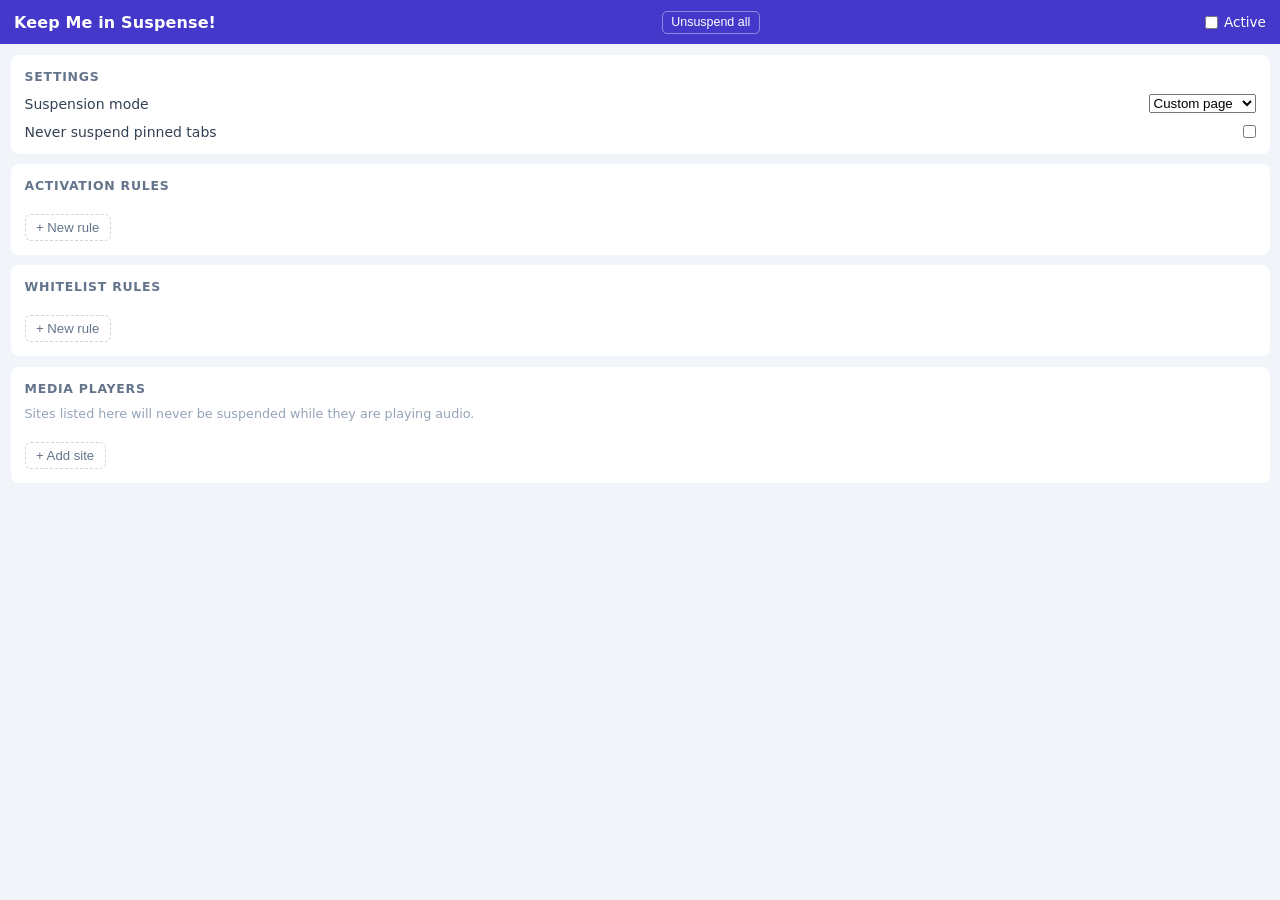
==== code/interface/sidepanel/index.html @ d299da0e "Initial commit — migrated from Windows" ====
<!DOCTYPE html>
<html lang="en">
<head>
  <meta charset="UTF-8" />
  <meta name="viewport" content="width=device-width, initial-scale=1.0" />
  <title>Keep Me in Suspense!</title>
  <link rel="stylesheet" href="index.css" />
  <script src="index.js" type="module"></script>
</head>
<body>
<div class="panel">

  <header class="panel-header">
    <h1 class="panel-title">Keep Me in Suspense!</h1>
    <button class="unsuspend-all-btn" id="unsuspendAllBtn">Unsuspend all</button>
    <label class="master-toggle">
      <input type="checkbox" id="masterEnabled" />
      <span>Active</span>
    </label>
  </header>

  <section class="section">
    <h2 class="section-title">Settings</h2>
    <div class="setting-row">
      <span class="setting-label">Suspension mode</span>
      <select id="suspensionMode">
        <option value="replace">Custom page</option>
        <option value="discard">Native discard</option>
      </select>
    </div>
    <div class="setting-row">
      <span class="setting-label">Never suspend pinned tabs</span>
      <input type="checkbox" id="neverSuspendPinned" />
    </div>
  </section>

  <section class="section">
    <h2 class="section-title">Activation rules</h2>
    <p class="empty-msg hidden" id="activationEmpty">
      No rules. Tabs will not be suspended.
    </p>
    <ul class="rule-list" id="activationList"></ul>
    <button class="add-btn" id="addActivationBtn">+ New rule</button>
    <div class="rule-form hidden" id="activationForm">
      <select id="actType">
        <option value="urlPattern">URL pattern</option>
        <option value="chromeGroup">Chrome group</option>
      </select>
      <input
        type="text"
        id="actPattern"
        class="text-input"
        placeholder="*://example.com/*"
      />
      <input
        type="text"
        id="actGroup"
        class="text-input hidden"
        list="actGroupList"
        placeholder="Group name"
        autocomplete="off"
      />
      <datalist id="actGroupList"></datalist>
      <p class="no-groups-msg hidden" id="actNoGroups">
        No open groups. Rule activates when a group with this name opens.
      </p>
      <div class="delay-row">
        <label for="actDelay">Suspend after</label>
        <input type="number" id="actDelay" min="1" value="5" />
        <span>min</span>
      </div>
      <p class="form-error hidden" id="actError"></p>
      <div class="form-actions">
        <button id="actSave">Add Rule</button>
        <button id="actCancel" class="btn-secondary">Cancel</button>
      </div>
    </div>
  </section>

  <section class="section">
    <h2 class="section-title">Whitelist rules</h2>
    <p class="empty-msg hidden" id="whitelistEmpty">
      No custom rules.
    </p>
    <ul class="rule-list" id="whitelistList"></ul>
    <button class="add-btn" id="addWhitelistBtn">+ New rule</button>
    <div class="rule-form hidden" id="whitelistForm">
      <select id="wlType">
        <option value="urlPattern">URL pattern</option>
        <option value="chromeGroup">Chrome group</option>
      </select>
      <input
        type="text"
        id="wlPattern"
        class="text-input"
        placeholder="*://example.com/*"
      />
      <input
        type="text"
        id="wlGroup"
        class="text-input hidden"
        list="wlGroupList"
        placeholder="Group name"
        autocomplete="off"
      />
      <datalist id="wlGroupList"></datalist>
      <p class="no-groups-msg hidden" id="wlNoGroups">
        No open groups. Rule activates when a group with this name opens.
      </p>
      <label class="checkbox-label">
        <input type="checkbox" id="wlAudible" />
        Only when playing audio
      </label>
      <p class="form-error hidden" id="wlError"></p>
      <div class="form-actions">
        <button id="wlSave">Add Rule</button>
        <button id="wlCancel" class="btn-secondary">Cancel</button>
      </div>
    </div>
  </section>

  <section class="section">
    <h2 class="section-title">Media Players</h2>
    <p class="section-desc">
      Sites listed here will never be suspended while they are playing audio.
    </p>
    <p class="empty-msg hidden" id="mediaEmpty">No media player rules.</p>
    <ul class="rule-list" id="mediaList"></ul>
    <button class="add-btn" id="addMediaBtn">+ Add site</button>
    <div class="rule-form hidden" id="mediaForm">
      <input
        type="text"
        id="mediaDomain"
        class="text-input"
        placeholder="youtube.com"
      />
      <p class="form-hint">
        Tabs on this site won't be suspended while playing audio.
        Enter just the domain, subdomains are matched automatically.
      </p>
      <p class="form-error hidden" id="mediaError"></p>
      <div class="form-actions">
        <button id="mediaSave">Add Rule</button>
        <button id="mediaCancel" class="btn-secondary">Cancel</button>
      </div>
    </div>
  </section>


  <!-- ═══════════════════════════════ TEMPLATES ════════════════════════════════
       These are never rendered - JS clones them to build each rule row. -->

  <!-- Activation rule row (two-line layout: type+delay on top, value below) -->
  <template id="activationRuleTpl">
    <li class="rule-row rule-row-stack">
      <div class="rule-row-top">
        <span class="badge badge-warn js-broken hidden">Not found</span>
        <span class="badge js-type"></span>
        <span class="rule-delay js-delay"></span>
        <button class="delete-btn js-delete" title="Remove rule">✕</button>
      </div>
      <div class="rule-label js-label"></div>
    </li>
  </template>

  <!-- Whitelist rule row (single line: type badge + value + optional badges) -->
  <template id="whitelistRuleTpl">
    <li class="rule-row">
      <div class="rule-info">
        <span class="badge js-type"></span>
        <span class="rule-label js-label"></span>
        <span class="badge badge-warn js-broken hidden">Not found</span>
        <span class="badge badge-aud js-audible hidden">Audible</span>
      </div>
      <button class="delete-btn js-delete" title="Remove rule">✕</button>
    </li>
  </template>

  <!-- Media player rule row (domain label + delete button) -->
  <template id="mediaRuleTpl">
    <li class="rule-row">
      <span class="rule-label js-label"></span>
      <button class="delete-btn js-delete" title="Remove site">✕</button>
    </li>
  </template>

</div>
</body>
</html>
---- code/interface/sidepanel/index.css ----
.hidden { display: none !important; }

*, *::before, *::after {
  box-sizing: border-box;
  margin: 0;
  padding: 0;
}

:root {
  font-size: 0.875rem;
}

body {
  font-family: system-ui, -apple-system, sans-serif;
  font-size: 1rem;
  background: #f1f5f9;
  color: #1e293b;
}

.panel {
  display: flex;
  flex-direction: column;
  min-height: 100vh;
}

/* Header */

.panel-header {
  position: sticky;
  top: 0;
  z-index: 10;
  background: #4338ca;
  color: white;
  display: flex;
  align-items: center;
  justify-content: space-between;
  padding: 0.75rem 1rem;
}

.panel-title {
  font-size: 1.14rem;
  font-weight: 700;
  letter-spacing: 0.01em;
}

.unsuspend-all-btn {
  background: none;
  border: 1px solid rgba(255, 255, 255, 0.4);
  color: white;
  border-radius: 5px;
  padding: 0.25rem 0.6rem;
  font-size: 0.89rem;
  cursor: pointer;
}

.unsuspend-all-btn:hover {
  background: rgba(255, 255, 255, 0.15);
}

.master-toggle {
  display: flex;
  align-items: center;
  gap: 0.4rem;
  cursor: pointer;
  font-size: 0.97rem;
}

/* Sections */

.section {
  background: white;
  margin: 0.75rem 0.75rem 0;
  border-radius: 8px;
  padding: 1rem;
  display: flex;
  flex-direction: column;
  gap: 0.75rem;
}

.section:last-child {
  margin-bottom: 0.75rem;
}

.section-title {
  font-size: 0.89rem;
  font-weight: 700;
  text-transform: uppercase;
  letter-spacing: 0.06em;
  color: #64748b;
}


/* Settings */

.setting-row {
  display: flex;
  align-items: center;
  justify-content: space-between;
  gap: 0.5rem;
}

.setting-label {
  color: #334155;
}

/* Rule list */

.rule-list {
  list-style: none;
  display: flex;
  flex-direction: column;
  gap: 0.4rem;
}

.rule-row {
  display: flex;
  align-items: center;
  justify-content: space-between;
  gap: 0.5rem;
  padding: 0.5rem 0.6rem;
  background: #f8fafc;
  border-radius: 6px;
  border: 1px solid #e2e8f0;
}

.rule-row.rule-broken {
  border-color: #fca5a5;
  background: #fff5f5;
}

.rule-info {
  display: flex;
  align-items: center;
  gap: 0.4rem;
  flex-wrap: wrap;
  min-width: 0;
}

/* Two-row activation rule layout */

.rule-row-stack {
  flex-direction: column;
  align-items: stretch;
  gap: 0.25rem;
}

.rule-row-top {
  display: flex;
  align-items: center;
  gap: 0.4rem;
}

.rule-row-top .delete-btn {
  margin-left: auto;
}

.rule-label {
  font-size: 0.94rem;
  color: #334155;
  word-break: break-all;
}

.rule-delay {
  font-size: 0.89rem;
  color: #94a3b8;
  white-space: nowrap;
}

/* Badges */

.badge {
  font-size: 0.91rem;
  font-weight: 600;
  padding: 0.15rem 0.4rem;
  border-radius: 4px;
  white-space: nowrap;
  background: #e0e7ff;
  color: #3730a3;
}

.badge-warn {
  background: #fee2e2;
  color: #b91c1c;
}

.badge-aud {
  background: #dcfce7;
  color: #166534;
}


/* Buttons */

.delete-btn {
  flex-shrink: 0;
  background: none;
  border: none;
  color: #94a3b8;
  cursor: pointer;
  font-size: 1.03rem;
  padding: 0.1rem 0.25rem;
  border-radius: 4px;
  line-height: 1;
}

.delete-btn:hover {
  color: #ef4444;
  background: #fee2e2;
}

.add-btn {
  align-self: flex-start;
  background: none;
  border: 1px dashed #cbd5e1;
  color: #64748b;
  cursor: pointer;
  font-size: 0.94rem;
  padding: 0.35rem 0.75rem;
  border-radius: 6px;
}

.add-btn:hover {
  border-color: #4338ca;
  color: #4338ca;
}

/* Add-rule form */

.rule-form {
  display: flex;
  flex-direction: column;
  gap: 0.6rem;
  padding: 0.75rem;
  background: #f8fafc;
  border-radius: 6px;
  border: 1px solid #e2e8f0;
}

.rule-form select,
.rule-form .text-input {
  width: 100%;
  padding: 0.4rem 0.5rem;
  border: 1px solid #cbd5e1;
  border-radius: 6px;
  font-size: 0.97rem;
  background: white;
  color: #1e293b;
}

.delay-row {
  display: flex;
  align-items: center;
  gap: 0.5rem;
  font-size: 0.97rem;
  color: #334155;
}

.delay-row input[type="number"] {
  width: 60px;
  padding: 0.35rem 0.4rem;
  border: 1px solid #cbd5e1;
  border-radius: 6px;
  font-size: 0.97rem;
  text-align: center;
}

.checkbox-label {
  display: flex;
  align-items: center;
  gap: 0.4rem;
  font-size: 0.97rem;
  color: #334155;
  cursor: pointer;
}

.form-actions {
  display: flex;
  gap: 0.5rem;
}

.form-actions button {
  padding: 0.4rem 1rem;
  border: none;
  border-radius: 6px;
  font-size: 0.89rem;
  cursor: pointer;
  font-weight: 500;
}

.form-actions button:first-child {
  background: #4338ca;
  color: white;
}

.form-actions button:first-child:hover {
  background: #3730a3;
}

.btn-secondary {
  background: #f1f5f9;
  color: #64748b;
}

.btn-secondary:hover {
  background: #e2e8f0;
}

.form-error {
  font-size: 0.91rem;
  color: #dc2626;
}

.form-hint,
.section-desc {
  font-size: 0.91rem;
  color: #94a3b8;
}

.empty-msg,
.no-groups-msg {
  font-size: 0.94rem;
  color: #94a3b8;
  font-style: italic;
}
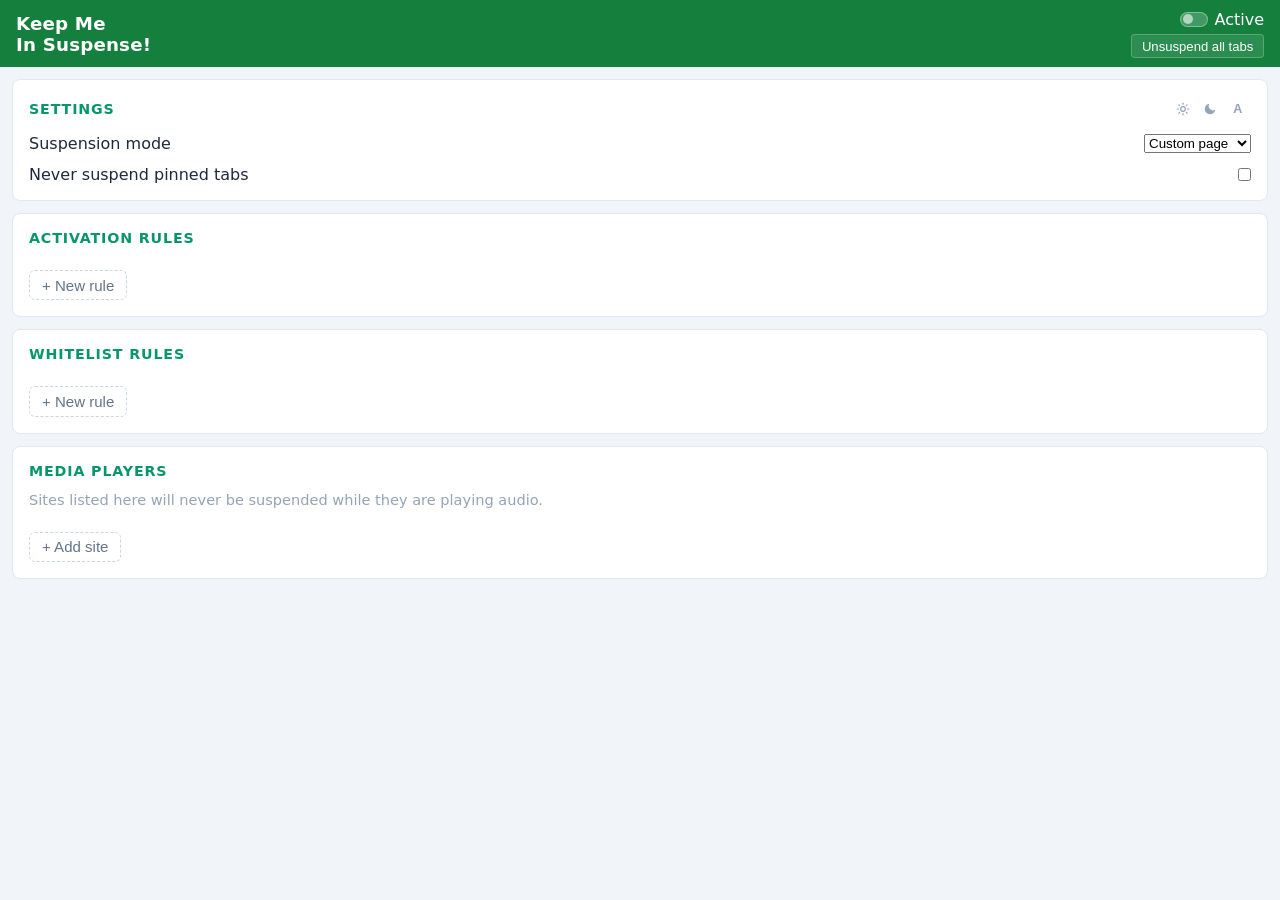
==== commit 824c9329: "UI redesign: green theme, shared vars, popup/sidepanel polish - Add vars.css with full light/dark to" ====
--- a/code/interface/sidepanel/index.html
+++ b/code/interface/sidepanel/index.html
@@ -4,6 +4,8 @@
   <meta charset="UTF-8" />
   <meta name="viewport" content="width=device-width, initial-scale=1.0" />
   <title>Keep Me in Suspense!</title>
+  <link rel="stylesheet" href="../vars.css" />
+  <link rel="stylesheet" href="../shared.css" />
   <link rel="stylesheet" href="index.css" />
   <script src="index.js" type="module"></script>
 </head>
@@ -11,16 +13,42 @@
 <div class="panel">
 
   <header class="panel-header">
-    <h1 class="panel-title">Keep Me in Suspense!</h1>
-    <button class="unsuspend-all-btn" id="unsuspendAllBtn">Unsuspend all</button>
-    <label class="master-toggle">
-      <input type="checkbox" id="masterEnabled" />
-      <span>Active</span>
-    </label>
+    <h1 class="panel-title">Keep Me<br>In Suspense!</h1>
+    <div class="panel-header-right">
+      <label class="master-toggle">
+        <input type="checkbox" id="masterEnabled" />
+        <span class="toggle-track"><span class="toggle-thumb"></span></span>
+        <span class="toggle-label">Active</span>
+      </label>
+      <button class="unsuspend-all-btn" id="unsuspendAllBtn">Unsuspend all tabs</button>
+    </div>
   </header>
 
   <section class="section">
-    <h2 class="section-title">Settings</h2>
+    <div class="section-header">
+      <h2 class="section-title">Settings</h2>
+      <div class="theme-switcher" id="themeSwitcher">
+        <button class="theme-btn" data-theme-value="light" title="Light theme">
+          <svg viewBox="0 0 24 24" fill="none" stroke="currentColor" stroke-width="2" stroke-linecap="round" aria-hidden="true">
+            <circle cx="12" cy="12" r="4"/>
+            <line x1="12" y1="2"     x2="12" y2="4"/>
+            <line x1="12" y1="20"    x2="12" y2="22"/>
+            <line x1="2"  y1="12"    x2="4"  y2="12"/>
+            <line x1="20" y1="12"    x2="22" y2="12"/>
+            <line x1="4.93"  y1="4.93"  x2="6.34"  y2="6.34"/>
+            <line x1="17.66" y1="17.66" x2="19.07" y2="19.07"/>
+            <line x1="4.93"  y1="19.07" x2="6.34"  y2="17.66"/>
+            <line x1="17.66" y1="6.34"  x2="19.07" y2="4.93"/>
+          </svg>
+        </button>
+        <button class="theme-btn" data-theme-value="dark" title="Dark theme">
+          <svg viewBox="0 0 24 24" fill="currentColor" aria-hidden="true">
+            <path d="M21 12.79A9 9 0 1 1 11.21 3 7 7 0 0 0 21 12.79z"/>
+          </svg>
+        </button>
+        <button class="theme-btn" data-theme-value="auto" title="System default">A</button>
+      </div>
+    </div>
     <div class="setting-row">
       <span class="setting-label">Suspension mode</span>
       <select id="suspensionMode">
@@ -44,7 +72,7 @@
     <div class="rule-form hidden" id="activationForm">
       <select id="actType">
         <option value="urlPattern">URL pattern</option>
-        <option value="chromeGroup">Chrome group</option>
+        <option value="tabGroup">Tab Group / Stack</option>
       </select>
       <input
         type="text"
@@ -87,7 +115,7 @@
     <div class="rule-form hidden" id="whitelistForm">
       <select id="wlType">
         <option value="urlPattern">URL pattern</option>
-        <option value="chromeGroup">Chrome group</option>
+        <option value="tabGroup">Tab Group / Stack</option>
       </select>
       <input
         type="text"
--- a/code/interface/vars.css
+++ b/code/interface/vars.css
@@ -0,0 +1,188 @@
+/* ═══════════════════════════════════════════════════════════════
+   vars.css — design tokens for both themes
+   Linked before shared.css and index.css in every HTML page.
+   ═══════════════════════════════════════════════════════════════ */
+
+/* ── Dark theme (default) ───────────────────────────────────── */
+:root {
+  /* Typography */
+  --font-sans: system-ui, -apple-system, sans-serif;
+  --font-mono: ui-monospace, 'Cascadia Code', 'Source Code Pro', Menlo, Consolas, 'Courier New', monospace;
+
+  /* Border radii */
+  --radius-sm: 4px;
+  --radius:    6px;
+  --radius-lg: 8px;
+
+  /* Surfaces */
+  --color-bg:             #0f172a;
+  --color-surface:        #1e293b;
+  --color-surface-raised: #263147;
+  --color-surface-hover:  #2d3e56;
+
+  /* Borders */
+  --color-border:        rgba(148, 163, 184, 0.12);
+  --color-border-strong: rgba(148, 163, 184, 0.22);
+
+  /* Text */
+  --color-text:           #f1f5f9;
+  --color-text-secondary: #94a3b8;
+  --color-text-muted:     #475569;
+
+  /* Accent — vivid green */
+  --color-accent:        #4ade80;
+  --color-accent-hover:  #86efac;
+  --color-accent-subtle: rgba(74, 222, 128, 0.1);
+  --color-accent-border: rgba(74, 222, 128, 0.22);
+  --color-accent-text:   #052e16;
+
+  /* Subheadings — muted green */
+  --color-subhead: #6ee7b7;
+
+  /* Brand title — vivid green on dark header */
+  --color-brand-text: #4ade80;
+
+  /* Header — dark surface */
+  --color-header-bg:        #1e293b;
+  --color-header-text:      #f1f5f9;
+  --color-header-border:    rgba(148, 163, 184, 0.25);
+  --color-header-hover:     rgba(148, 163, 184, 0.1);
+  --color-header-separator: rgba(148, 163, 184, 0.12);
+
+  /* Success — teal (distinct from accent green) */
+  --color-success:        #2dd4bf;
+  --color-success-subtle: rgba(45, 212, 191, 0.08);
+  --color-success-border: rgba(45, 212, 191, 0.25);
+
+  /* Danger — red */
+  --color-danger:        #f87171;
+  --color-danger-hover:  #fca5a5;
+  --color-danger-subtle: rgba(248, 113, 113, 0.08);
+  --color-danger-border: rgba(248, 113, 113, 0.25);
+
+  /* Toggle */
+  --color-toggle-track:           rgba(148, 163, 184, 0.15);
+  --color-toggle-track-border:    rgba(148, 163, 184, 0.25);
+  --color-toggle-thumb:           #475569;
+  --color-toggle-track-on:        rgba(74, 222, 128, 0.2);
+  --color-toggle-track-border-on: rgba(74, 222, 128, 0.45);
+  --color-toggle-thumb-on:        #4ade80;
+}
+
+/* ── Light theme — OS preference ───────────────────────────── */
+@media (prefers-color-scheme: light) {
+  :root {
+    --color-bg:             #f1f5f9;
+    --color-surface:        #ffffff;
+    --color-surface-raised: #f8fafc;
+    --color-surface-hover:  #e2e8f0;
+    --color-border:        #e2e8f0;
+    --color-border-strong: #cbd5e1;
+    --color-text:           #1e293b;
+    --color-text-secondary: #64748b;
+    --color-text-muted:     #94a3b8;
+    --color-accent:        #16a34a;
+    --color-accent-hover:  #15803d;
+    --color-accent-subtle: #f0fdf4;
+    --color-accent-border: #86efac;
+    --color-accent-text:   #ffffff;
+    --color-subhead:       #059669;
+    --color-brand-text:    #ffffff;
+    --color-header-bg:        #15803d;
+    --color-header-text:      #ffffff;
+    --color-header-border:    rgba(255, 255, 255, 0.4);
+    --color-header-hover:     rgba(255, 255, 255, 0.15);
+    --color-header-separator: transparent;
+    --color-success:        #0d9488;
+    --color-success-subtle: #f0fdfa;
+    --color-success-border: #99f6e4;
+    --color-danger:        #dc2626;
+    --color-danger-hover:  #b91c1c;
+    --color-danger-subtle: #fef2f2;
+    --color-danger-border: #fca5a5;
+    --color-toggle-track:           rgba(255, 255, 255, 0.2);
+    --color-toggle-track-border:    rgba(255, 255, 255, 0.35);
+    --color-toggle-thumb:           rgba(255, 255, 255, 0.6);
+    --color-toggle-track-on:        rgba(255, 255, 255, 0.3);
+    --color-toggle-track-border-on: rgba(255, 255, 255, 0.65);
+    --color-toggle-thumb-on:        #ffffff;
+  }
+}
+
+/* ── Light theme — manual override (in-app toggle) ──────────── */
+/* html[data-theme="light"] has higher specificity than :root,   */
+/* so it wins over both the dark default and the OS media query. */
+html[data-theme="light"] {
+  --color-bg:             #f1f5f9;
+  --color-surface:        #ffffff;
+  --color-surface-raised: #f8fafc;
+  --color-surface-hover:  #e2e8f0;
+  --color-border:        #e2e8f0;
+  --color-border-strong: #cbd5e1;
+  --color-text:           #1e293b;
+  --color-text-secondary: #64748b;
+  --color-text-muted:     #94a3b8;
+  --color-accent:        #16a34a;
+  --color-accent-hover:  #15803d;
+  --color-accent-subtle: #f0fdf4;
+  --color-accent-border: #86efac;
+  --color-accent-text:   #ffffff;
+  --color-subhead:       #059669;
+  --color-brand-text:    #ffffff;
+  --color-header-bg:        #15803d;
+  --color-header-text:      #ffffff;
+  --color-header-border:    rgba(255, 255, 255, 0.4);
+  --color-header-hover:     rgba(255, 255, 255, 0.15);
+  --color-header-separator: transparent;
+  --color-success:        #0d9488;
+  --color-success-subtle: #f0fdfa;
+  --color-success-border: #99f6e4;
+  --color-danger:        #dc2626;
+  --color-danger-hover:  #b91c1c;
+  --color-danger-subtle: #fef2f2;
+  --color-danger-border: #fca5a5;
+  --color-toggle-track:           rgba(255, 255, 255, 0.2);
+  --color-toggle-track-border:    rgba(255, 255, 255, 0.35);
+  --color-toggle-thumb:           rgba(255, 255, 255, 0.6);
+  --color-toggle-track-on:        rgba(255, 255, 255, 0.3);
+  --color-toggle-track-border-on: rgba(255, 255, 255, 0.65);
+  --color-toggle-thumb-on:        #ffffff;
+}
+
+/* ── Dark theme — manual override (forces dark on light OS) ─── */
+html[data-theme="dark"] {
+  --color-bg:             #0f172a;
+  --color-surface:        #1e293b;
+  --color-surface-raised: #263147;
+  --color-surface-hover:  #2d3e56;
+  --color-border:        rgba(148, 163, 184, 0.12);
+  --color-border-strong: rgba(148, 163, 184, 0.22);
+  --color-text:           #f1f5f9;
+  --color-text-secondary: #94a3b8;
+  --color-text-muted:     #475569;
+  --color-accent:        #4ade80;
+  --color-accent-hover:  #86efac;
+  --color-accent-subtle: rgba(74, 222, 128, 0.1);
+  --color-accent-border: rgba(74, 222, 128, 0.22);
+  --color-accent-text:   #052e16;
+  --color-subhead:       #6ee7b7;
+  --color-brand-text:    #4ade80;
+  --color-header-bg:        #1e293b;
+  --color-header-text:      #f1f5f9;
+  --color-header-border:    rgba(148, 163, 184, 0.25);
+  --color-header-hover:     rgba(148, 163, 184, 0.1);
+  --color-header-separator: rgba(148, 163, 184, 0.12);
+  --color-success:        #2dd4bf;
+  --color-success-subtle: rgba(45, 212, 191, 0.08);
+  --color-success-border: rgba(45, 212, 191, 0.25);
+  --color-danger:        #f87171;
+  --color-danger-hover:  #fca5a5;
+  --color-danger-subtle: rgba(248, 113, 113, 0.08);
+  --color-danger-border: rgba(248, 113, 113, 0.25);
+  --color-toggle-track:           rgba(148, 163, 184, 0.15);
+  --color-toggle-track-border:    rgba(148, 163, 184, 0.25);
+  --color-toggle-thumb:           #475569;
+  --color-toggle-track-on:        rgba(74, 222, 128, 0.2);
+  --color-toggle-track-border-on: rgba(74, 222, 128, 0.45);
+  --color-toggle-thumb-on:        #4ade80;
+}
--- a/code/interface/shared.css
+++ b/code/interface/shared.css
@@ -0,0 +1,69 @@
+/* ═══════════════════════════════════════════════════════════════
+   shared.css — structural styles common to popup and sidepanel
+   ═══════════════════════════════════════════════════════════════ */
+
+.hidden { display: none !important; }
+
+*, *::before, *::after {
+  box-sizing: border-box;
+  margin: 0;
+  padding: 0;
+}
+
+body {
+  font-family: var(--font-sans);
+  font-size: 1rem;
+  background: var(--color-bg);
+  color: var(--color-text);
+}
+
+/* ── Toggle switch ──────────────────────────────────────────── */
+
+.master-toggle {
+  display: flex;
+  align-items: center;
+  gap: 0.4rem;
+  cursor: pointer;
+  user-select: none;
+}
+
+.master-toggle input[type="checkbox"] {
+  position: absolute;
+  opacity: 0;
+  width: 0;
+  height: 0;
+  pointer-events: none;
+}
+
+.toggle-track {
+  display: inline-flex;
+  align-items: center;
+  width: 28px;
+  height: 15px;
+  background: var(--color-toggle-track);
+  border: 1px solid var(--color-toggle-track-border);
+  border-radius: 99px;
+  position: relative;
+  transition: background 140ms ease, border-color 140ms ease;
+  flex-shrink: 0;
+}
+
+.toggle-thumb {
+  position: absolute;
+  left: 2px;
+  width: 10px;
+  height: 10px;
+  border-radius: 50%;
+  background: var(--color-toggle-thumb);
+  transition: transform 140ms ease, background 140ms ease;
+}
+
+.master-toggle input:checked ~ .toggle-track {
+  background: var(--color-toggle-track-on);
+  border-color: var(--color-toggle-track-border-on);
+}
+
+.master-toggle input:checked ~ .toggle-track .toggle-thumb {
+  transform: translateX(13px);
+  background: var(--color-toggle-thumb-on);
+}
--- a/code/interface/sidepanel/index.css
+++ b/code/interface/sidepanel/index.css
@@ -1,76 +1,63 @@
-.hidden { display: none !important; }
-
-*, *::before, *::after {
-  box-sizing: border-box;
-  margin: 0;
-  padding: 0;
-}
-
-:root {
-  font-size: 0.875rem;
-}
-
-body {
-  font-family: system-ui, -apple-system, sans-serif;
-  font-size: 1rem;
-  background: #f1f5f9;
-  color: #1e293b;
-}
-
 .panel {
   display: flex;
   flex-direction: column;
   min-height: 100vh;
 }
 
-/* Header */
+/* ── Header ─────────────────────────────────────────────────── */
 
 .panel-header {
   position: sticky;
   top: 0;
   z-index: 10;
-  background: #4338ca;
-  color: white;
-  display: flex;
+  background: var(--color-header-bg);
+  color: var(--color-header-text);
+  display: flex;
+  flex-direction: row;
   align-items: center;
   justify-content: space-between;
-  padding: 0.75rem 1rem;
+  padding: 0.6rem 1rem 0.5rem;
+  gap: 0.75rem;
+  border-bottom: 1px solid var(--color-header-separator);
+}
+
+.panel-header-right {
+  display: flex;
+  flex-direction: column;
+  align-items: flex-end;
+  gap: 0.35rem;
+  flex-shrink: 0;
 }
 
 .panel-title {
   font-size: 1.14rem;
   font-weight: 700;
   letter-spacing: 0.01em;
+  color: var(--color-brand-text);
 }
 
 .unsuspend-all-btn {
-  background: none;
-  border: 1px solid rgba(255, 255, 255, 0.4);
-  color: white;
-  border-radius: 5px;
-  padding: 0.25rem 0.6rem;
-  font-size: 0.89rem;
+  background: rgba(255, 255, 255, 0.1);
+  border: 1px solid rgba(255, 255, 255, 0.22);
+  color: var(--color-header-text);
+  border-radius: var(--radius-sm);
+  padding: 0.22rem 0.6rem;
+  font-size: 0.82rem;
   cursor: pointer;
 }
 
 .unsuspend-all-btn:hover {
-  background: rgba(255, 255, 255, 0.15);
-}
-
-.master-toggle {
-  display: flex;
-  align-items: center;
-  gap: 0.4rem;
-  cursor: pointer;
-  font-size: 0.97rem;
-}
-
-/* Sections */
+  background: rgba(255, 255, 255, 0.18);
+  border-color: rgba(255, 255, 255, 0.35);
+}
+
+/* ── Sections ────────────────────────────────────────────────── */
 
 .section {
-  background: white;
+  background: var(--color-surface);
   margin: 0.75rem 0.75rem 0;
-  border-radius: 8px;
+  border-radius: var(--radius-lg);
+  border: 1px solid var(--color-border);
   padding: 1rem;
   display: flex;
   flex-direction: column;
@@ -79,6 +66,12 @@
 
 .section:last-child {
   margin-bottom: 0.75rem;
+}
+
+.section-header {
+  display: flex;
+  align-items: center;
+  justify-content: space-between;
 }
 
 .section-title {
@@ -86,11 +79,57 @@
   font-weight: 700;
   text-transform: uppercase;
   letter-spacing: 0.06em;
-  color: #64748b;
-}
-
-
-/* Settings */
+  color: var(--color-subhead);
+}
+
+/* ── Theme switcher ──────────────────────────────────────────── */
+
+.theme-switcher {
+  display: flex;
+  gap: 0.1rem;
+}
+
+.theme-btn {
+  display: flex;
+  align-items: center;
+  justify-content: center;
+  width: 26px;
+  height: 26px;
+  background: none;
+  border: none;
+  cursor: pointer;
+  border-radius: var(--radius-sm);
+  color: var(--color-text-muted);
+  transition: color 120ms ease, background 120ms ease;
+  user-select: none;
+  flex-shrink: 0;
+}
+
+.theme-btn svg {
+  width: 14px;
+  height: 14px;
+  display: block;
+  flex-shrink: 0;
+}
+
+.theme-btn[data-theme-value="auto"] {
+  font-size: 0.78rem;
+  font-weight: 700;
+  letter-spacing: 0.02em;
+  line-height: 1;
+}
+
+.theme-btn:hover {
+  color: var(--color-text-secondary);
+  background: var(--color-surface-raised);
+}
+
+.theme-btn.active {
+  color: var(--color-accent);
+  background: var(--color-accent-subtle);
+}
+
+/* ── Settings ────────────────────────────────────────────────── */
 
 .setting-row {
   display: flex;
@@ -100,10 +139,10 @@
 }
 
 .setting-label {
-  color: #334155;
-}
-
-/* Rule list */
+  color: var(--color-text);
+}
+
+/* ── Rule list ───────────────────────────────────────────────── */
 
 .rule-list {
   list-style: none;
@@ -118,14 +157,14 @@
   justify-content: space-between;
   gap: 0.5rem;
   padding: 0.5rem 0.6rem;
-  background: #f8fafc;
-  border-radius: 6px;
-  border: 1px solid #e2e8f0;
+  background: var(--color-surface-raised);
+  border-radius: var(--radius);
+  border: 1px solid var(--color-border);
 }
 
 .rule-row.rule-broken {
-  border-color: #fca5a5;
-  background: #fff5f5;
+  border-color: var(--color-danger-border);
+  background: var(--color-danger-subtle);
 }
 
 .rule-info {
@@ -136,8 +175,6 @@
   min-width: 0;
 }
 
-/* Two-row activation rule layout */
-
 .rule-row-stack {
   flex-direction: column;
   align-items: stretch;
@@ -155,96 +192,101 @@
 }
 
 .rule-label {
-  font-size: 0.94rem;
-  color: #334155;
+  font-size: 0.88rem;
+  font-family: var(--font-mono);
+  color: var(--color-text);
   word-break: break-all;
 }
 
 .rule-delay {
   font-size: 0.89rem;
-  color: #94a3b8;
+  color: var(--color-text-muted);
   white-space: nowrap;
 }
 
-/* Badges */
+/* ── Badges ──────────────────────────────────────────────────── */
 
 .badge {
   font-size: 0.91rem;
   font-weight: 600;
   padding: 0.15rem 0.4rem;
-  border-radius: 4px;
+  border-radius: var(--radius-sm);
   white-space: nowrap;
-  background: #e0e7ff;
-  color: #3730a3;
+  background: var(--color-accent-subtle);
+  color: var(--color-accent);
 }
 
 .badge-warn {
-  background: #fee2e2;
-  color: #b91c1c;
+  background: var(--color-danger-subtle);
+  color: var(--color-danger);
 }
 
 .badge-aud {
-  background: #dcfce7;
-  color: #166534;
-}
-
-
-/* Buttons */
+  background: var(--color-success-subtle);
+  color: var(--color-success);
+}
+
+/* ── Buttons ─────────────────────────────────────────────────── */
 
 .delete-btn {
   flex-shrink: 0;
   background: none;
   border: none;
-  color: #94a3b8;
+  color: var(--color-text-muted);
   cursor: pointer;
   font-size: 1.03rem;
   padding: 0.1rem 0.25rem;
-  border-radius: 4px;
+  border-radius: var(--radius-sm);
   line-height: 1;
 }
 
 .delete-btn:hover {
-  color: #ef4444;
-  background: #fee2e2;
+  color: var(--color-danger);
+  background: var(--color-danger-subtle);
 }
 
 .add-btn {
   align-self: flex-start;
   background: none;
-  border: 1px dashed #cbd5e1;
-  color: #64748b;
+  border: 1px dashed var(--color-border-strong);
+  color: var(--color-text-secondary);
   cursor: pointer;
   font-size: 0.94rem;
   padding: 0.35rem 0.75rem;
-  border-radius: 6px;
+  border-radius: var(--radius);
 }
 
 .add-btn:hover {
-  border-color: #4338ca;
-  color: #4338ca;
-}
-
-/* Add-rule form */
+  border-color: var(--color-accent);
+  color: var(--color-accent);
+}
+
+/* ── Add-rule form ───────────────────────────────────────────── */
 
 .rule-form {
   display: flex;
   flex-direction: column;
   gap: 0.6rem;
   padding: 0.75rem;
-  background: #f8fafc;
-  border-radius: 6px;
-  border: 1px solid #e2e8f0;
+  background: var(--color-surface-raised);
+  border-radius: var(--radius);
+  border: 1px solid var(--color-border);
 }
 
 .rule-form select,
 .rule-form .text-input {
   width: 100%;
   padding: 0.4rem 0.5rem;
-  border: 1px solid #cbd5e1;
-  border-radius: 6px;
+  border: 1px solid var(--color-border-strong);
+  border-radius: var(--radius);
   font-size: 0.97rem;
-  background: white;
-  color: #1e293b;
+  background: var(--color-surface);
+  color: var(--color-text);
+}
+
+.rule-form .text-input {
+  font-family: var(--font-mono);
+  font-size: 0.88rem;
 }
 
 .delay-row {
@@ -252,16 +294,18 @@
   align-items: center;
   gap: 0.5rem;
   font-size: 0.97rem;
-  color: #334155;
+  color: var(--color-text-secondary);
 }
 
 .delay-row input[type="number"] {
   width: 60px;
   padding: 0.35rem 0.4rem;
-  border: 1px solid #cbd5e1;
-  border-radius: 6px;
+  border: 1px solid var(--color-border-strong);
+  border-radius: var(--radius);
   font-size: 0.97rem;
   text-align: center;
+  background: var(--color-surface);
+  color: var(--color-text);
 }
 
 .checkbox-label {
@@ -269,7 +313,7 @@
   align-items: center;
   gap: 0.4rem;
   font-size: 0.97rem;
-  color: #334155;
+  color: var(--color-text-secondary);
   cursor: pointer;
 }
 
@@ -281,44 +325,44 @@
 .form-actions button {
   padding: 0.4rem 1rem;
   border: none;
-  border-radius: 6px;
+  border-radius: var(--radius);
   font-size: 0.89rem;
   cursor: pointer;
   font-weight: 500;
 }
 
 .form-actions button:first-child {
-  background: #4338ca;
-  color: white;
+  background: var(--color-accent);
+  color: var(--color-accent-text);
 }
 
 .form-actions button:first-child:hover {
-  background: #3730a3;
+  background: var(--color-accent-hover);
 }
 
 .btn-secondary {
-  background: #f1f5f9;
-  color: #64748b;
+  background: var(--color-surface-raised);
+  color: var(--color-text-secondary);
 }
 
 .btn-secondary:hover {
-  background: #e2e8f0;
+  background: var(--color-surface-hover);
 }
 
 .form-error {
   font-size: 0.91rem;
-  color: #dc2626;
+  color: var(--color-danger);
 }
 
 .form-hint,
 .section-desc {
   font-size: 0.91rem;
-  color: #94a3b8;
+  color: var(--color-text-muted);
 }
 
 .empty-msg,
 .no-groups-msg {
   font-size: 0.94rem;
-  color: #94a3b8;
+  color: var(--color-text-muted);
   font-style: italic;
 }
